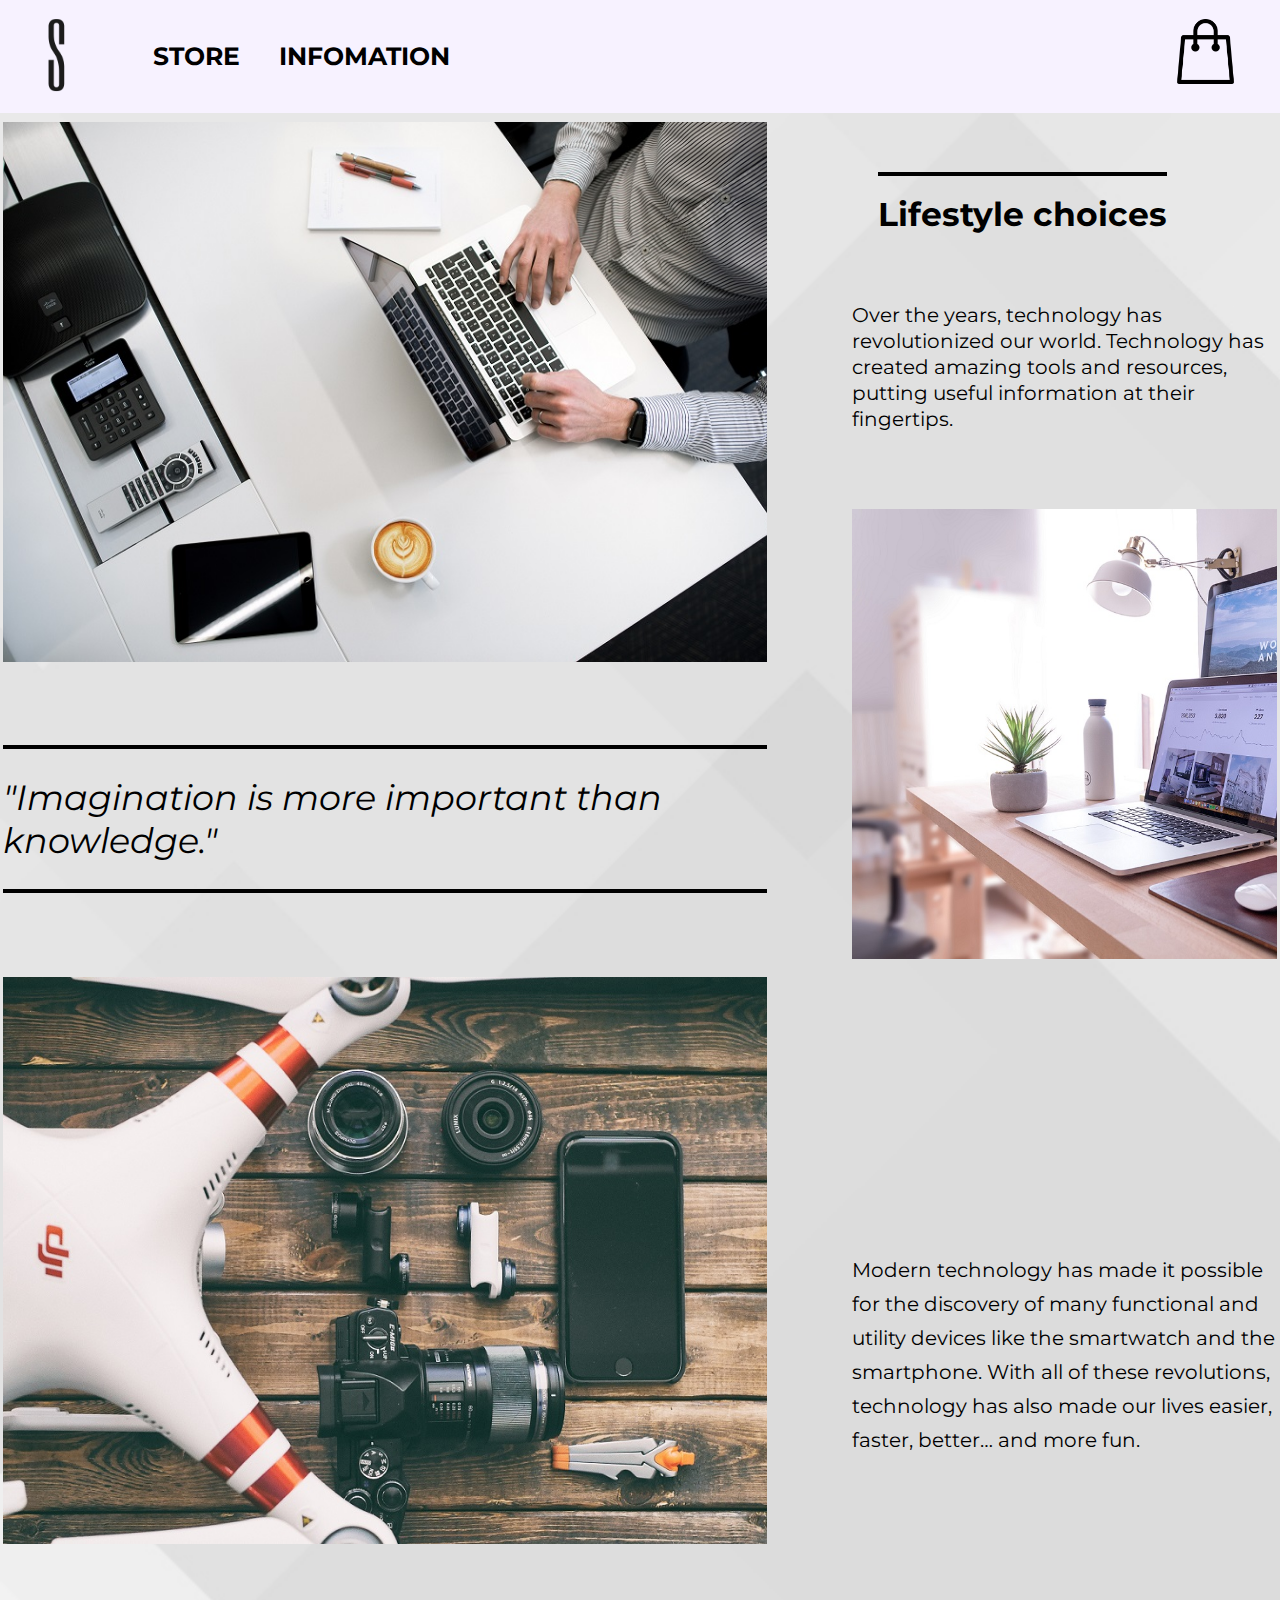
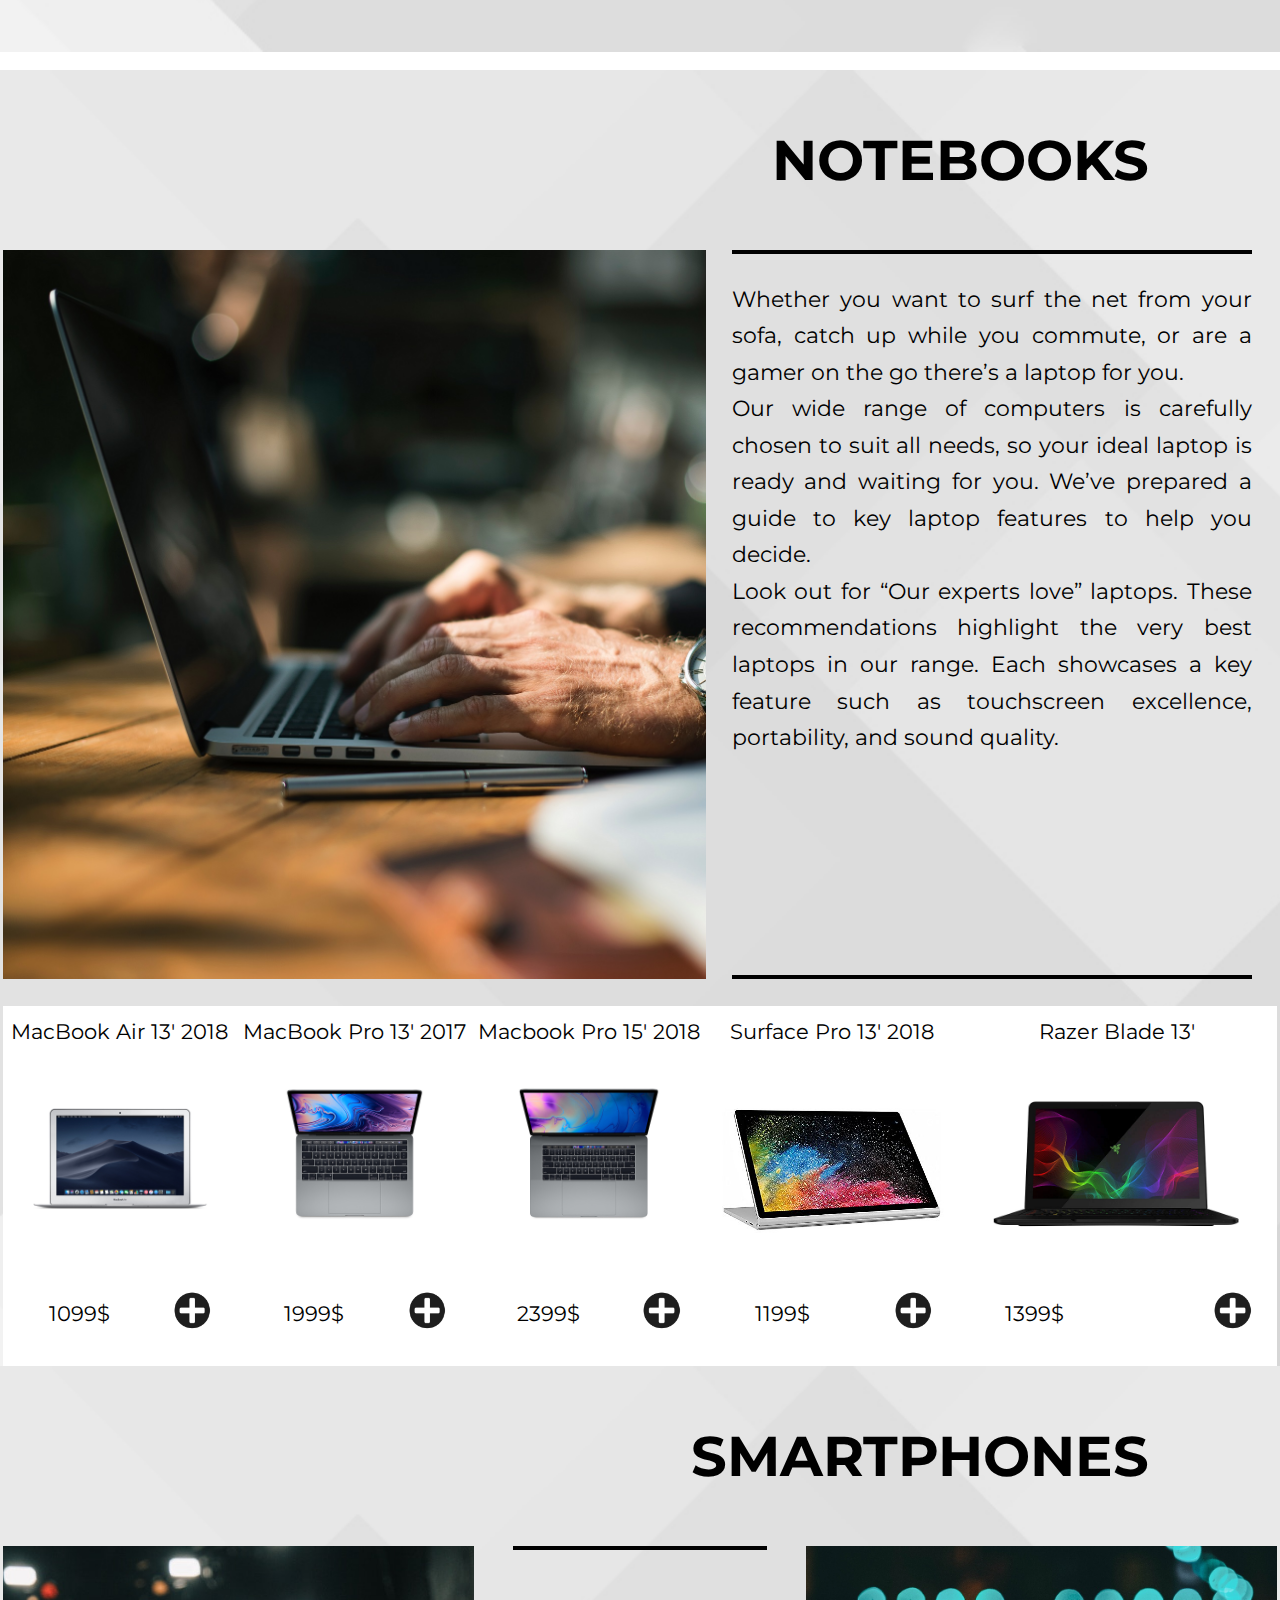
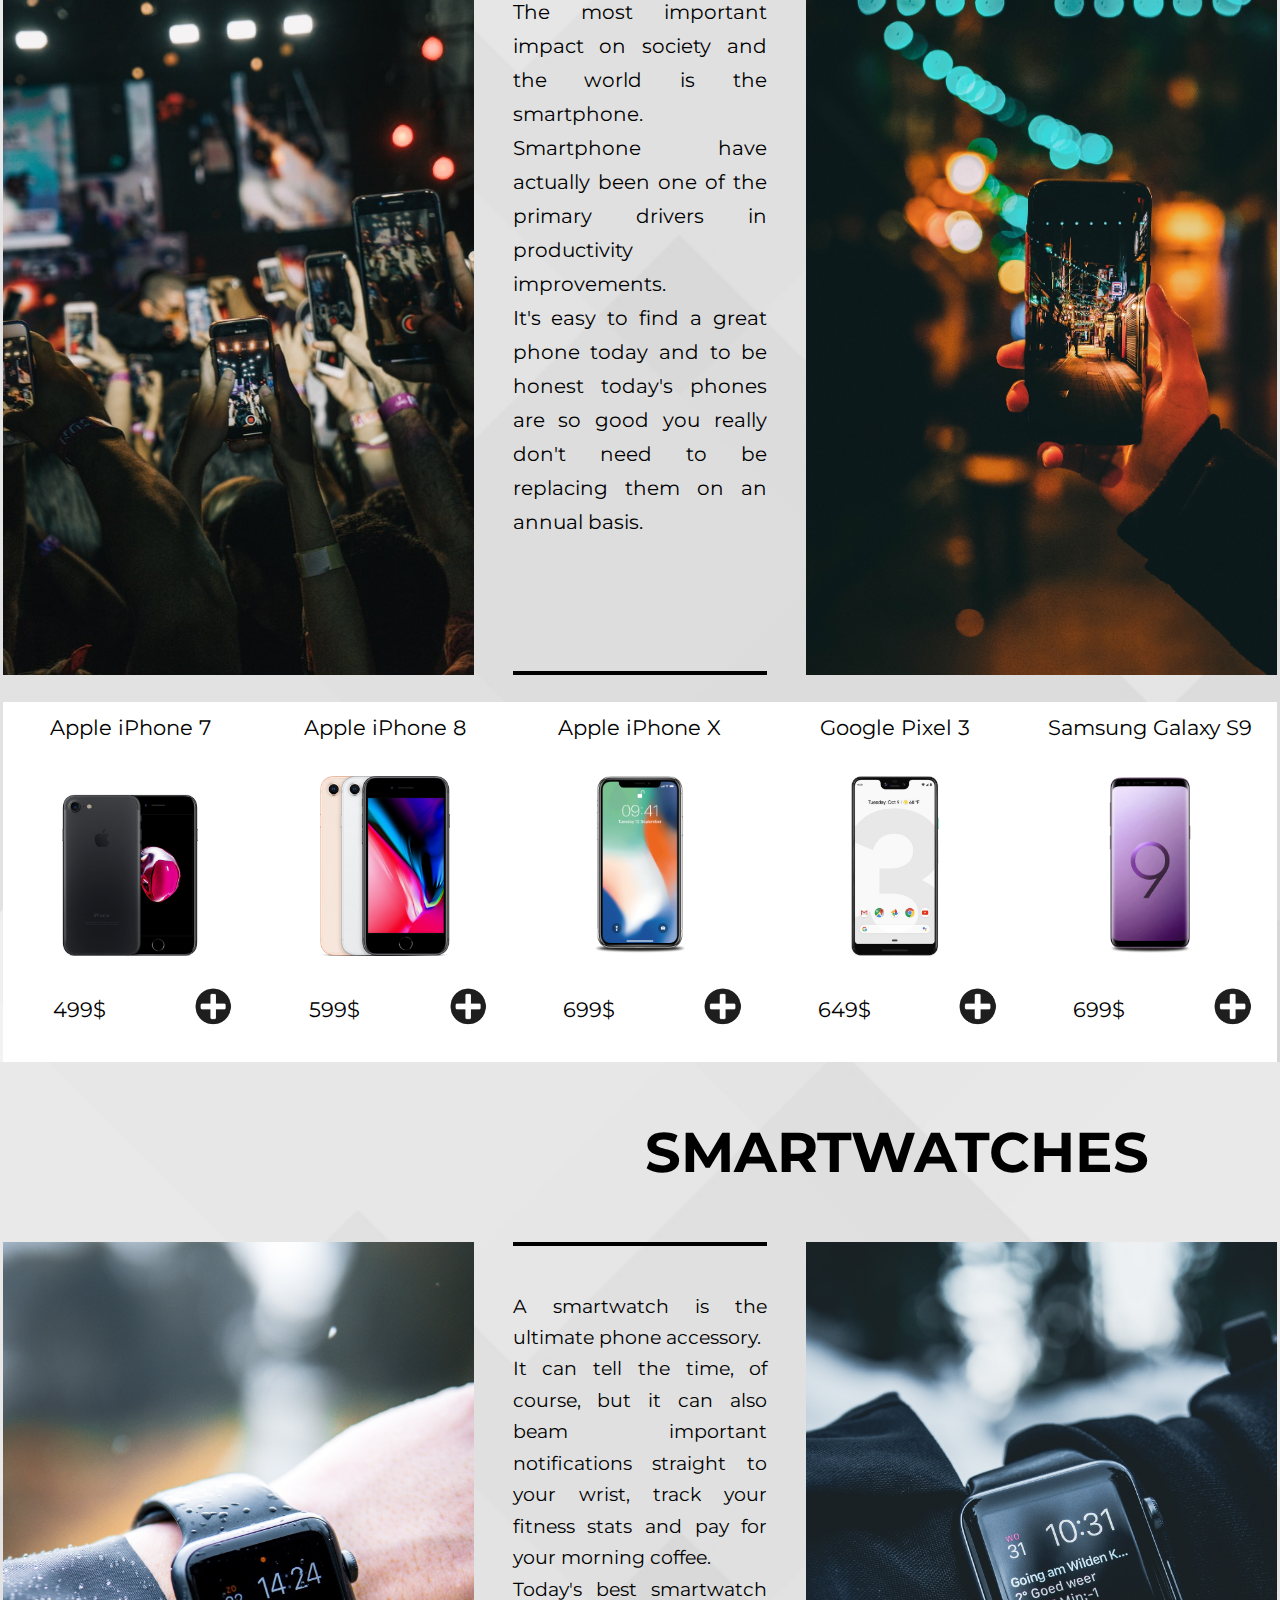
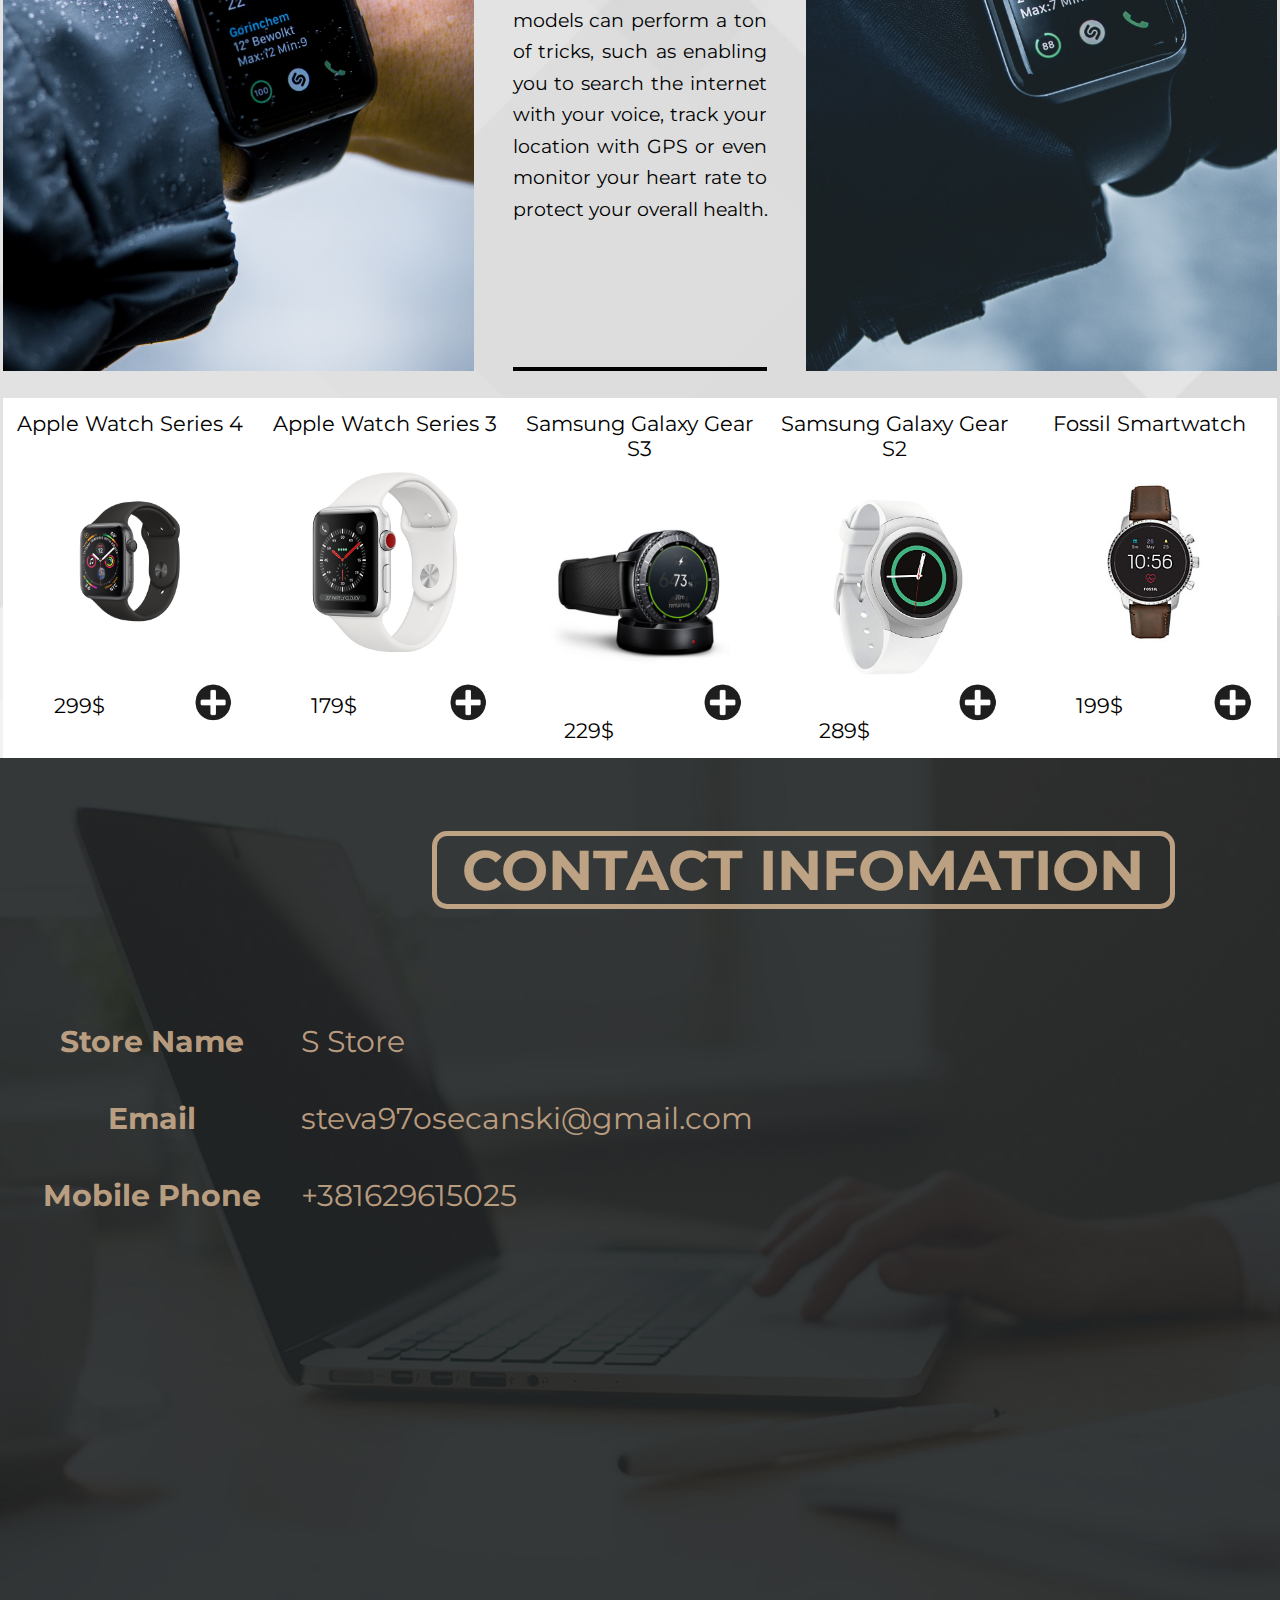
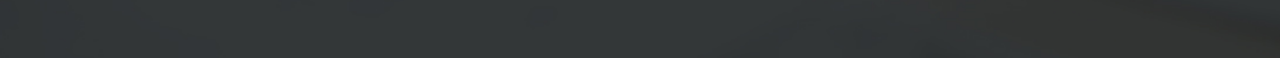
==== index.html @ 07d8c507 "Rename Sajt.html to index.html" ====
<!DOCTYPE html>
<html lang="en">
<head>
    <meta charset="UTF-8">
    <meta name="viewport" content="width=device-width, initial-scale=1.0">
    <meta http-equiv="X-UA-Compatible" content="ie=edge">
    <link rel="icon" href="Slike/slogo.jpg"/>
    <title>S Store</title>
    <link rel="stylesheet" type="text/css" href="Sajt.css">
</head>
<body>
    <header>
        <img class="icon" src="Slike/slogo.jpg" alt="S">
        <div class="drop">
            <div class="dropbtn">STORE</div>
            <div class="dropcon">
                <a id="top">NOTEBOOKS</a>
                <a id="phone">SMARTPHONES</a>
                <a id="watch">SMARTWATCHES</a>
            </div>
        </div>
        <div class="dropinfo"><a id="infor">INFOMATION</a></div>
        <img src="Slike/cart4.png" alt="CART" id="cart">
    </header>
    <section class="grid1">
        <div class="img1"></div>
        <div class="img2"></div>
        <div class="img3"></div>
        <p class="s1t2">
            "Imagination is more important than knowledge."
        </p>
        <h1>Lifestyle choices</h1>
        <p class="s1t">
            Over the years, technology has revolutionized our world. 
            Technology has created amazing tools and resources, putting useful information at their fingertips.
        </p>
        <p class="s1t1">
                Modern technology has made it possible for the discovery of many functional and utility devices like the smartwatch and the smartphone. 
                With all of these revolutions, technology has also made our lives easier, faster, better… and more fun.
        </p>
    </section>
    <section id="laptop">
        <h1 class="lp1">NOTEBOOKS</h1>
        <div class="lpimg1"></div>
        <!-- <div class="lpimg2"></div> -->
        <div class="lpt1">
                Whether you want to surf the net from your sofa, catch up while you commute, or are a gamer on the go there’s a laptop for you. <br>
                Our wide range of computers is carefully chosen to suit all needs, so your ideal laptop is ready and waiting for you. We’ve prepared a guide to key laptop features to help you decide. <br>
                Look out for “Our experts love” laptops. These recommendations highlight the very best laptops in our range. Each showcases a key feature such as touchscreen excellence, portability, and sound quality.
        </div>
    </section>
    <section id="smartphone">
        <h1 class="sp1">SMARTPHONES</h1>
        <div class="spimg1"></div>
        <div class="spimg2"></div>
        <div class="spt1">
            The most important impact on society and the world is the smartphone. <br>
            Smartphone have actually been one of the primary drivers in productivity improvements. <br>
            It's easy to find a great phone today and to be honest today's phones are so good you really don't need to be replacing them on an annual basis.
        </div>
    </section>
    <section id="smartwatch">
        <h1 class="sw1">SMARTWATCHES</h1>
        <div class="swimg1"></div>
        <div class="swimg2"></div>
        <div class="swt1">
                A smartwatch is the ultimate phone accessory. <br>
                It can tell the time, of course, but it can also beam important notifications straight to your wrist, track your fitness stats and pay for your morning coffee.<br>
                Today's best smartwatch models can perform a ton of tricks, such as enabling you to search the internet with your voice, track your location with GPS or even monitor your heart rate to protect your overall health.                
        </div>
    </section>
    <section id="info">
        <h1 id="c" >CONTACT INFOMATION</h1>
		<div class="central">
			<table>
				<tr>
					<th>Store Name</th>
					<td>S Store</td>
				</tr>
				<tr>
					<th>Email</th>
					<td>steva97osecanski@gmail.com</td>
						
				</tr>
				<tr>
					<th>Mobile Phone</th>
					<td>+381629615025</td>
				</tr>
			</table>
		</div>
    </section>
    <button id="topbut"><img src="Slike/arrow.png" alt=""></button>
</body>
<script src="data.js"></script>
<script>
var SStore={
    added: [],
    proizvodi: function(ty, cl, loc){
        var pel=[];
        var kupljeni=[];
        for(var i=0; i<data.products.length; i++){
            if(data.products[i].type == ty){
                pel[i]=document.createElement("div");
                pel[i].classList.add(cl);

                var namep=document.createElement("p");
                namep.innerHTML= data.products[i].name;
                pel[i].appendChild(namep);

                var pic=document.createElement("img");
                pic.src= data.products[i].image;
                pel[i].appendChild(pic);

                var pri=document.createElement("p");
                pri.innerHTML=data.products[i].price + "$";
                pel[i].appendChild(pri);

                var add=document.createElement("img");
                add.src= ("Slike/addcart2.png");
                // that = this;
                add.setAttribute("data-barkod", data.products[i].number);
                add.addEventListener("click", function () {
                    var br = this.getAttribute("data-barkod");
                    SStore.added.push(br);
                    alert("Product added");
                    for (var i = 0; i < SStore.added.length - 1; i++) {
                        if (SStore.added[i] == br) {
                            SStore.added.pop();
                            alert("Product already exists");
                        }
                    }
                    console.log(SStore.added);
                    localStorage.setItem("cart", JSON.stringify(SStore.added)); //local storage unos
                })

                pel[i].appendChild(add);

                document.querySelector(loc).appendChild(pel[i]);
            }
        }
        
    },
    pozovi_korpu:function(){
        window.open("Korpa.html", "_blank"); //otvara sajt u novom tabu
    },
    c: 0,
    scrlaptop: function(){
        var dz=setInterval(function(){
            window.scrollBy(0,30);
            c++;
            if(window.pageYOffset>1410) //pozicija ekrana
                clearInterval(dz);
        },10);
    },
    scrphone: function(){
        var dz=setInterval(function(){
            window.scrollBy(0,30);
            c++;
            if(window.pageYOffset>2475) //pozicija ekrana
                clearInterval(dz);
        },10);
    },
    scrwatch: function(){
        var dz=setInterval(function(){
            window.scrollBy(0,30);
            c++;
            if(window.pageYOffset>3560) //pozicija ekrana
                clearInterval(dz);
        },10);
    },
    scrinfo: function(){
        var dz=setInterval(function(){
            window.scrollBy(0,30);
            c++;
            if(window.pageYOffset>4640) //pozicija ekrana
                clearInterval(dz);
        },10);
    },
    showtop: function(){
        if (document.body.scrollTop > 20 || document.documentElement.scrollTop > 20)
            document.getElementById("topbut").style.display = "block";
        else
            document.getElementById("topbut").style.display = "none";
    },
    backtop: function(){
        document.documentElement.scrollTop = 0;
    }
}

SStore.proizvodi("laptop", "laptops", "#laptop");
SStore.proizvodi("smartphone", "smartphones", "#smartphone");
SStore.proizvodi("smartwatch", "smartwatches", "#smartwatch");

document.querySelector("#cart").addEventListener("click", function(){
    SStore.pozovi_korpu();
});
document.querySelector("#top").addEventListener("click", function(){
    SStore.scrlaptop();
});
document.querySelector("#phone").addEventListener("click", function(){
    SStore.scrphone();
});
document.querySelector("#watch").addEventListener("click", function(){
    SStore.scrwatch();
});
document.querySelector("#infor").addEventListener("click", function(){
    SStore.scrinfo();
});
window.onscroll = function(){SStore.showtop()};
document.querySelector("#topbut").addEventListener("click", function(){
    SStore.backtop();
});
getlocal();
// localStorage.clear();
</script>

</html>
---- Sajt.css ----
@import url('https://fonts.googleapis.com/css?family=Montserrat');
@import url('https://fonts.googleapis.com/css?family=Source+Sans+Pro');
html, body{
    width:100%; height:100%;
    margin:0; padding:0;
}
body *{
    margin:0; padding:0;
    box-sizing:border-box;
    font-family: 'Montserrat', sans-serif;
}
a{ text-decoration:none; }
ol, ul {list-style-type: none;}

header{
    display: grid;
    grid-template-columns: 0.3fr 0.5fr 1fr 1fr 1fr;
    width: 100%;
    font-size: 23px;
    height: 12.5vh;
    line-height: 12.5vh;
    background-color: rgb(247, 242, 255);
    text-align: center;
    position: relative;
    font-family: 'Source Sans Pro', sans-serif;
}
.icon{
    grid-column: 1 / 2;
    width: auto;
    height: 12.5vh;
}
#cart{
    width: auto;
    height: 9.7vh;
    grid-column: 5 / 6;
    justify-self: end;
    padding-right: 3.3vw;
    padding-top: 2.1vh;
    padding-bottom: 0.4vh;
    transition: width 1s, height 1s, padding-top 1s;
    transition-timing-function: ease-out;
}
#cart:hover{
    width: auto;
    height: 12.5vh;
    padding-top: 0.9vh;
    padding-bottom: 0.4vh;
    cursor: pointer;
}
.grid1 {
    display: grid;
    grid-template-columns: 3fr 6fr 1fr 5fr;
    grid-template-rows: 20vh 24vh 17vh 33vh 2vh 21vh 16vh 26vh 12vh;
    padding-left: 0.2vw;
    padding-right: 0.2vw;
    background-image: url("Slike/background5.jpg");
    background-size: cover;
}
.img1{
    background: url(Slike/image1.jpg);
    background-size: cover;
    grid-column: 1 / 3;
    grid-row: 1 / 4;
    margin-top: 1vh;
}
.img2{
    background: url(Slike/image2.jpg);
    background-size: cover;
    grid-column: 4 / 5;
    grid-row: 3 / 5;
}
.img3{
    background: url(Slike/image3.jpg);
    background-size: cover;
    grid-column: 1 / 3;
    grid-row: 6 / 9;
}
.img4{
    background: url(Slike/image4.jpg);
    background-size: cover;
    grid-column: 4 / 5;
    grid-row: 8 / 10;
}
.s1t{
    grid-column: 4 / 5;
    grid-row: 2 / 3; 
    margin-top: 1vh;
    margin-right: 1vw;
    font-size: 20px;
    line-height: 1.3em;
}
.grid1 h1{
    font-size: 33px;
    grid-column: 3 / 5;
    grid-row: 1 / 2; 
    align-self: center;
    justify-self: center;
    border-top: 4px solid black;
    padding-top: 2vh;
}
.s1t1{
    grid-column: 4 / 5;
    grid-row: 7 / 9;
    font-size: 20px;
    align-self: center;
    justify-self: center;
    line-height: 1.7em;
}
.s1t2{
    grid-column: 1 / 3;
    grid-row: 4 / 6;
    font-style: italic;
    font-size: 35px;
    align-self: center;
    justify-self: center;
    border-top: 4px solid black;
    border-bottom: 4px solid black;
    padding-top: 3vh;
    padding-bottom: 3vh;
}
.dropinfo{
    grid-column: 3 / 4;
    justify-self: start;
    align-self: center;
    
}
.dropinfo a{
    color: black;
    font-weight: bold;
    font-size: 25px;
    cursor: pointer;
}
.dropbtn{
    height: 10vh;
    width: 7vw;
    color: black;
    font-weight: bold;
    font-size: 25px;
    cursor: pointer;
}
.drop{
    grid-column: 2 / 3;
    justify-self: end;
    margin-right: 3vw;
    align-items: center;
}
.dropcon{
    position: absolute;
    display: none;
    background-color: rgb(247, 242, 255);
    min-width: 170px;
    z-index: 1;
    transition: all 0.5s ease-out;
}
.dropcon a {
    height: 5.3vh;
    line-height: 5.3vh;
    font-size: 16px;
    color: black;
    text-align: center;
    display: block;
    transition: all 0.25s ease-out;
}
.dropcon a:hover{
    background-color: rgb(224, 189, 151, 0.8);
    cursor: pointer;
}
.drop:hover .dropcon{
    display: block;
}
#laptop{
    display: grid;
    grid-template-columns: 2.7fr 2.7fr 2.7fr 2.7fr 2.7fr;
    grid-template-rows: 20vh 24vh 27vh 33vh 40vh;
    margin-top: 2vh;
    padding-left: 0.2vw;
    padding-right: 0.2vw;
    background-image: url("Slike/background5.jpg");
    background-size: cover;
}
.lp1{
    grid-column: 1 / 6;
    grid-row: 1 / 2;
    font-size: 56px;
    justify-self: right;
    align-self: center;
    padding-right: 10vw;
}
.lpimg1{
    background: url(Slike/imagelaptop1.jpg);
    background-size: cover;
    grid-column: 1 / 4;
    grid-row: 2 / 5;
    margin-bottom: 3vh;
}
.lpt1{
    grid-column: 4 / 6;
    grid-row: 2 / 5;
    font-size: 21.5px;
    text-align: justify;
    line-height: 1.7em;
    margin-left: 2vw;
    margin-right: 2vw;
    padding-top: 3vh;
    border-bottom: 4px solid black;
    border-top: 4px solid black;
    margin-bottom: 3vh;
}
.laptops{
    position: relative;
    font-size: 21px;
    padding-top: 1.5vh;
    text-align: center;
    background-color: white;
    transition: all 0.1s ease-out;
}
.laptops img{
    width: auto;
    height: 28vh;
    padding-top: 4vh;
    padding-bottom: 4vh;
}
.laptops p:nth-child(3){
    width: 12vw;
    text-align: center;
}
.laptops img:nth-child(4){
    width: 5vw;
    height: auto;
    position: absolute;
    padding-right: 2vw;
    right: 0;
    bottom: 0;
}
.laptops:hover{
    border: 2px outset rgb(224, 189, 151, 0.8);
    border-radius: 3px;
}
#smartphone{
    display: grid;
    grid-template-columns: 2.7fr 2.7fr 2.7fr 2.7fr 2.7fr;
    grid-template-rows: 20vh 24vh 27vh 33vh 40vh;
    padding-left: 0.2vw;
    padding-right: 0.2vw;
    background-image: url("Slike/background5.jpg");
    background-size: cover;
}
.sp1{
    grid-column: 1 / 6;
    grid-row: 1 / 2;
    font-size: 56px;
    justify-self: right;
    align-self: center;
    padding-right: 10vw;
}
.spimg1{
    background: url(Slike/imagesmartphone1.jpg);
    background-size: cover;
    grid-column: 1 / 3;
    grid-row: 2 / 5;
    margin-right: 3vw;
    margin-bottom: 3vh;
}
.spimg2{
    background: url(Slike/imagesmartphone2.jpg);
    background-size: cover;
    grid-column: 4 / 6;
    grid-row: 2 / 5;
    margin-left: 3vw;
    margin-bottom: 3vh;
}
.spt1{
    grid-column: 3 / 4;
    grid-row: 2 / 5;
    font-size: 20px;
    padding-top: 5vh;
    text-align: justify;
    line-height: 1.7em;
    border-bottom: 4px solid black;
    border-top: 4px solid black;
    margin-bottom: 3vh;
}
.smartphones{
    position: relative;
    font-size: 21px;
    padding-top: 1.5vh;
    text-align: center;
    background-color: white;
    transition: all 0.1s ease-out;
}
.smartphones img{
    width: auto;
    height: 28vh;
    padding-top: 4vh;
    padding-bottom: 4vh;
}
.smartphones p:nth-child(3){
    width: 12vw;
    text-align: center;
}
.smartphones img:nth-child(4){
    width: 5vw;
    height: auto;
    position: absolute;
    padding-right: 2vw;
    right: 0;
    bottom: 0;
}
.smartphones:hover{
    border: 2px outset rgb(224, 189, 151, 0.8);
    border-radius: 3px;
}
#smartwatch{
    display: grid;
    grid-template-columns: 2.7fr 2.7fr 2.7fr 2.7fr 2.7fr;
    grid-template-rows: 20vh 24vh 27vh 33vh 40vh;
    padding-left: 0.2vw;
    padding-right: 0.2vw;
    background-image: url("Slike/background5.jpg");
    background-size: cover;
}
.sw1{
    grid-column: 1 / 6;
    grid-row: 1 / 2;
    font-size: 56px;
    justify-self: right;
    align-self: center;
    padding-right: 10vw;
}
.swimg1{
    background: url(Slike/imagesmartwatch1.1.jpg);
    background-size: cover;
    grid-column: 1 / 3;
    grid-row: 2 / 5;
    margin-right: 3vw;
    margin-bottom: 3vh;
}
.swimg2{
    background: url(Slike/imagesmartwatch2.1.jpg);
    background-size: cover;
    grid-column: 4 / 6;
    grid-row: 2 / 5;
    margin-left: 3vw;
    margin-bottom: 3vh;
}
.swt1{
    grid-column: 3 / 4;
    grid-row: 2 / 5;
    font-size: 18.5px;
    padding-top: 5vh;
    text-align: justify;
    line-height: 1.7em;
    border-bottom: 4px solid black;
    border-top: 4px solid black;
    margin-bottom: 3vh;
}
.smartwatches{
    position: relative;
    font-size: 21px;
    padding-top: 1.5vh;
    text-align: center;
    background-color: white;
    transition: all 0.1s ease-out;
}
.smartwatches img{
    width: auto;
    height: 28vh;
    padding-top: 4vh;
    padding-bottom: 4vh;
}
.smartwatches p:nth-child(3){
    width: 12vw;
    text-align: center;
}
.smartwatches img:nth-child(4){
    width: 5vw;
    height: auto;
    position: absolute;
    padding-right: 2vw;
    right: 0;
    bottom: 0;
}
.smartwatches:hover{
    border: 2px outset rgb(224, 189, 151, 0.8);
    border-radius: 3px;
}
#info{
    display: grid;
    grid-template-columns: 2.7fr 2.7fr 2.7fr;
    grid-template-rows: 25vh 25vh 25vh 25vh;
    padding-left: 0.2vw;
    padding-right: 0.2vw;
    background: url(Slike/infoimage4.jpg);
    background-size: cover;
    color: rgb(224, 189, 151, 0.8);
}
#info h1{
    grid-column: 2 / 4;
    grid-row: 1 / 2;
    align-self: center;
    font-size: 56px;
    justify-self: right;
    margin-right: 8vw;
    padding: 0 2vw;
    border: 5px solid rgb(224, 189, 151, 0.8);
    border-radius: 15px;
}
#info .central{
    grid-column: 1 / 3;
    grid-row: 2 / 3;
    font-size: 30px;
}
.central table{
    border-spacing: 40px;
}
#topbut{
    display: none;
    position: fixed; 
    bottom: 20px;
    right: 30px; 
    z-index: 99;
    border: none;
    outline: none; 
    background-color: rgb(143, 117, 94, 0.8);
    color: black;
    cursor: pointer; 
    padding: 15px; 
    border-radius: 20%;
    transition: all 0.3s ease-out;
}
#topbut img{
    height:50px;
    width: auto;
}
#topbut:hover{
    background-color: rgb(143, 117, 94);
}
#infor{
    transition: all 0.1s ease-out;
    padding-bottom: 1vh;
}
#infor:hover{
    border-bottom: 3px solid black;
}
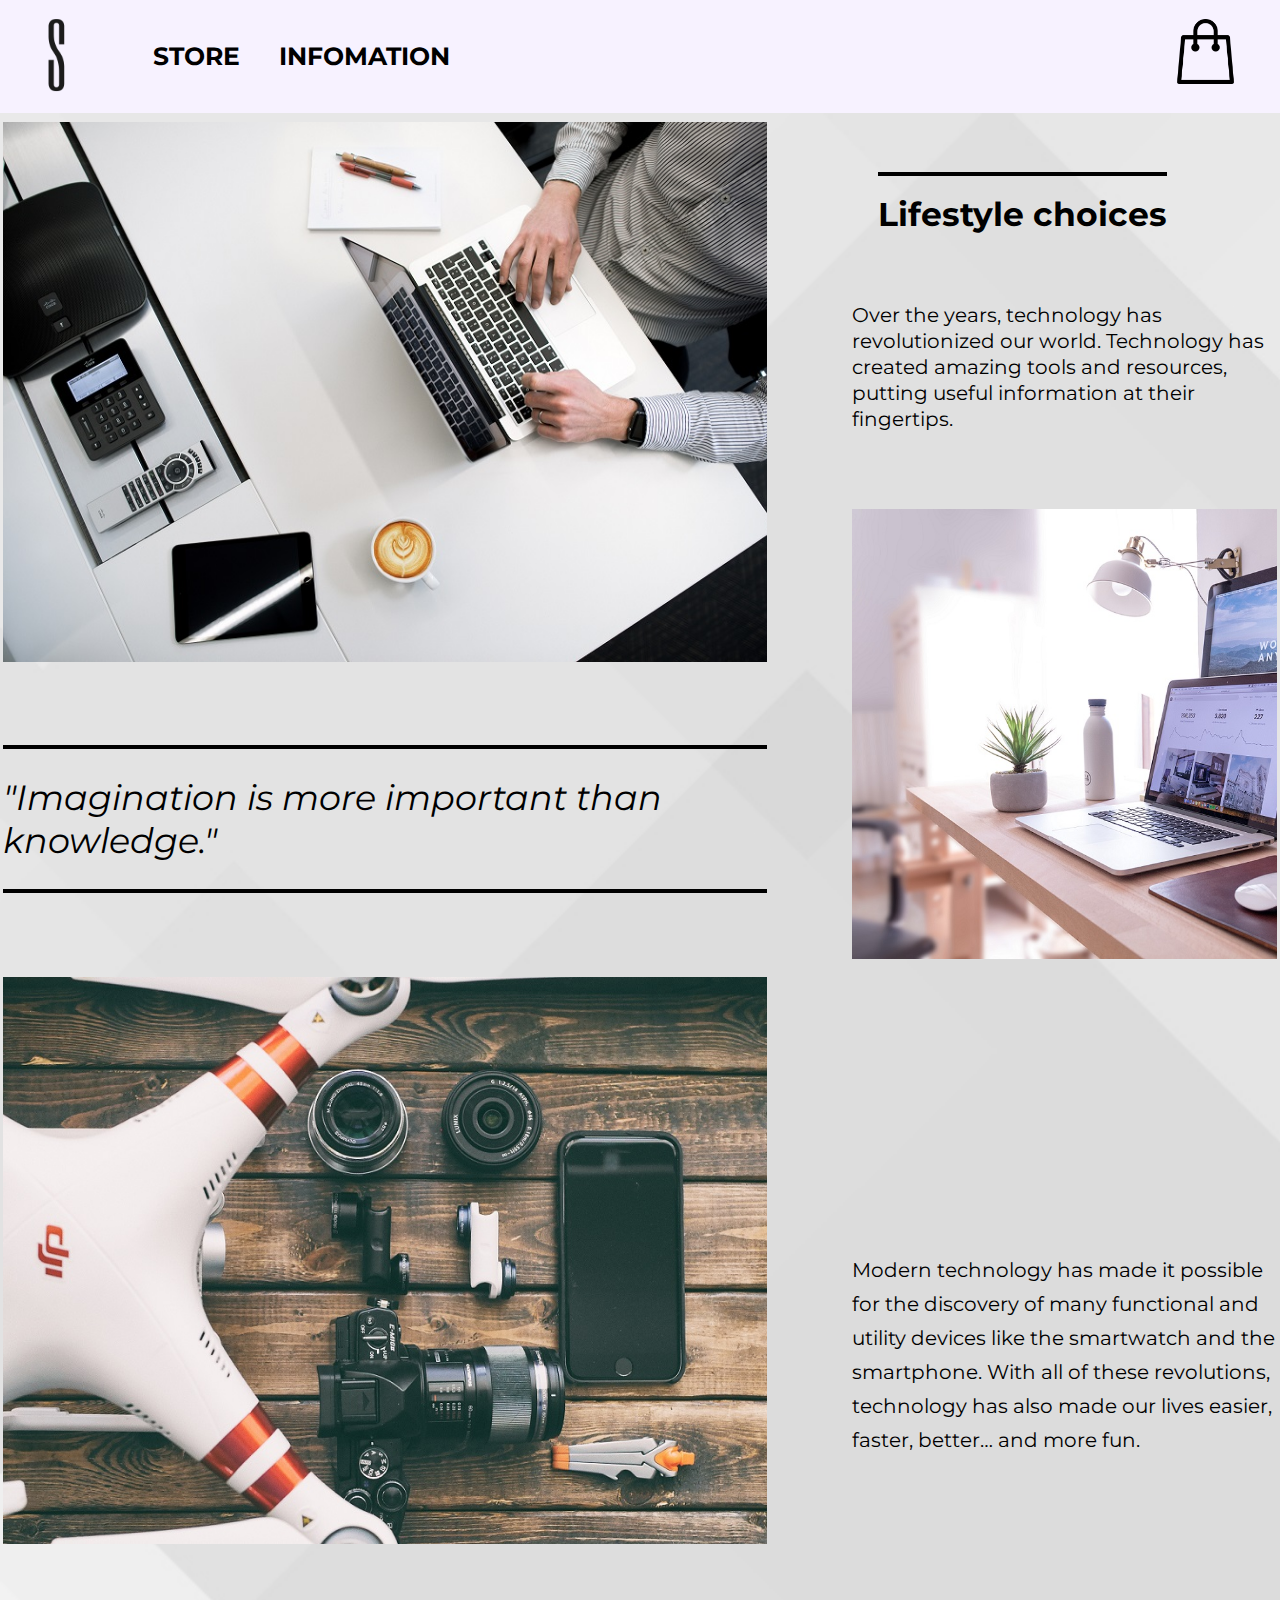
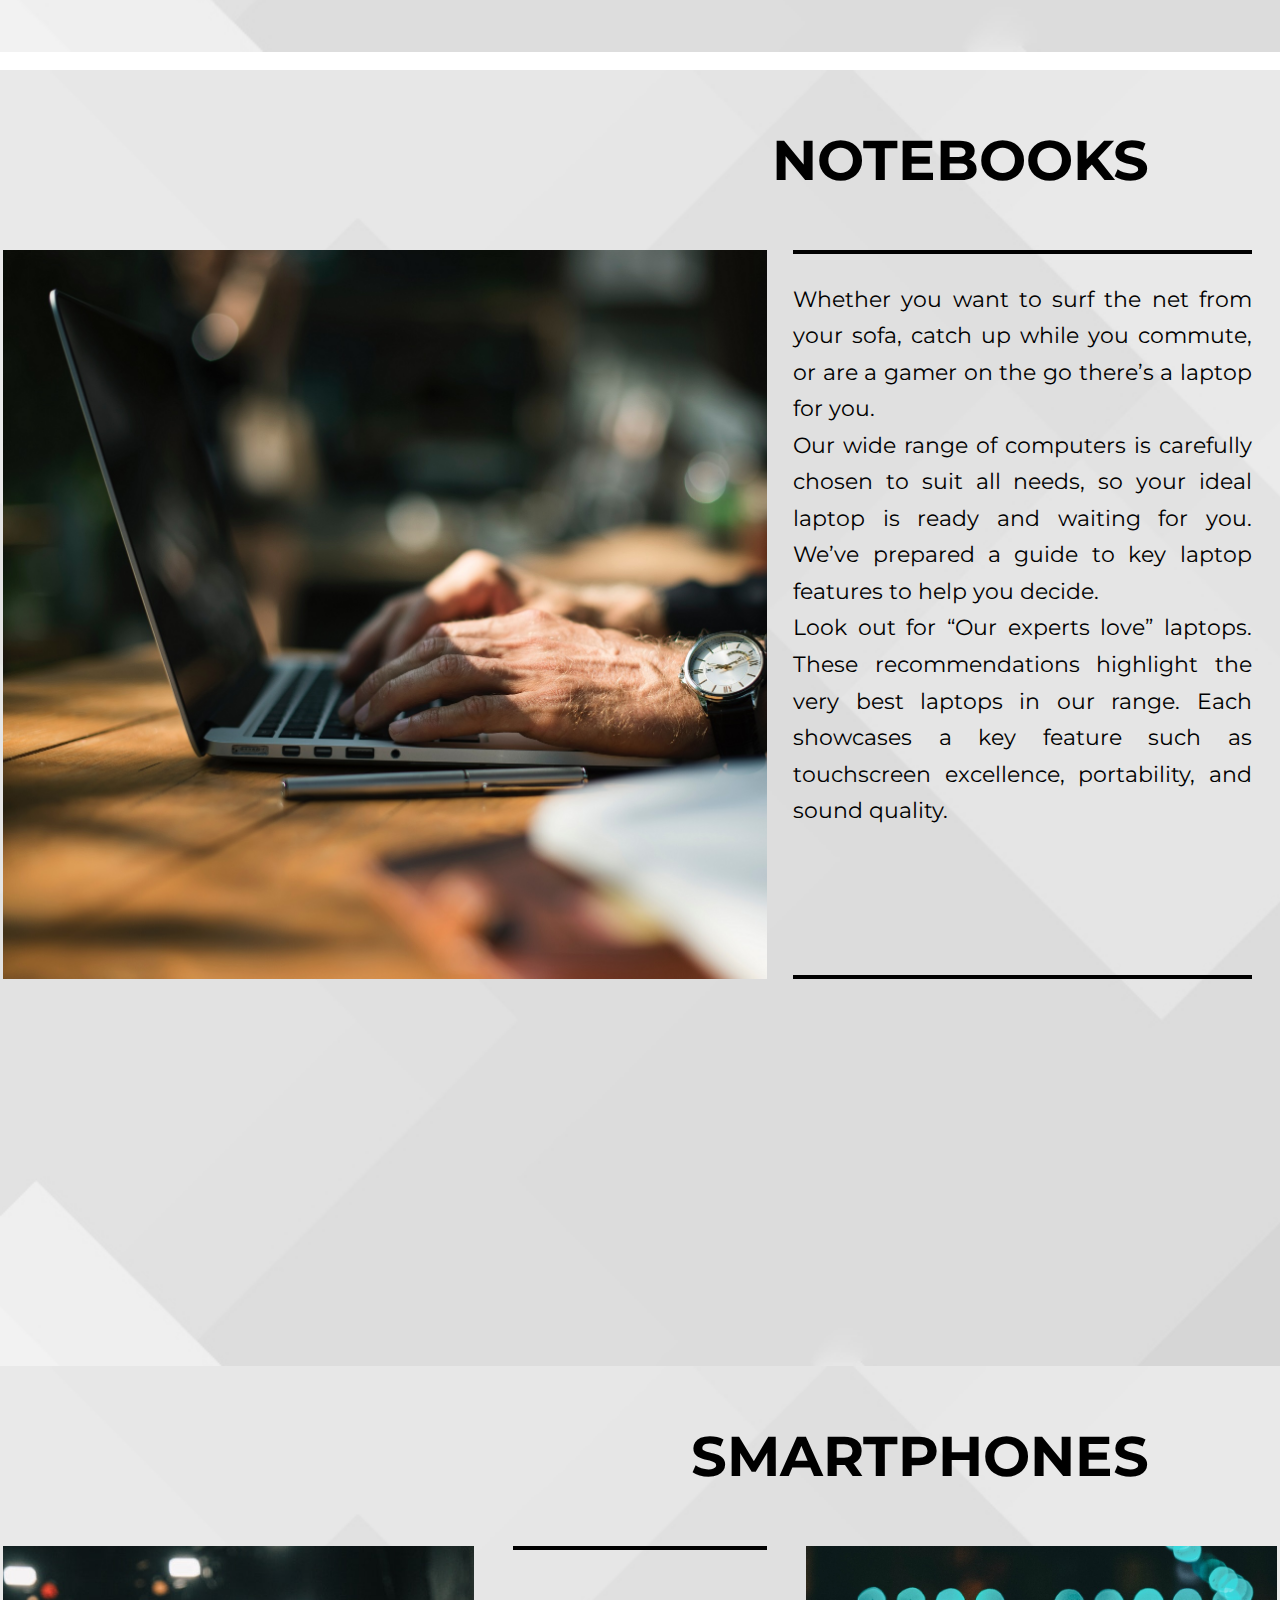
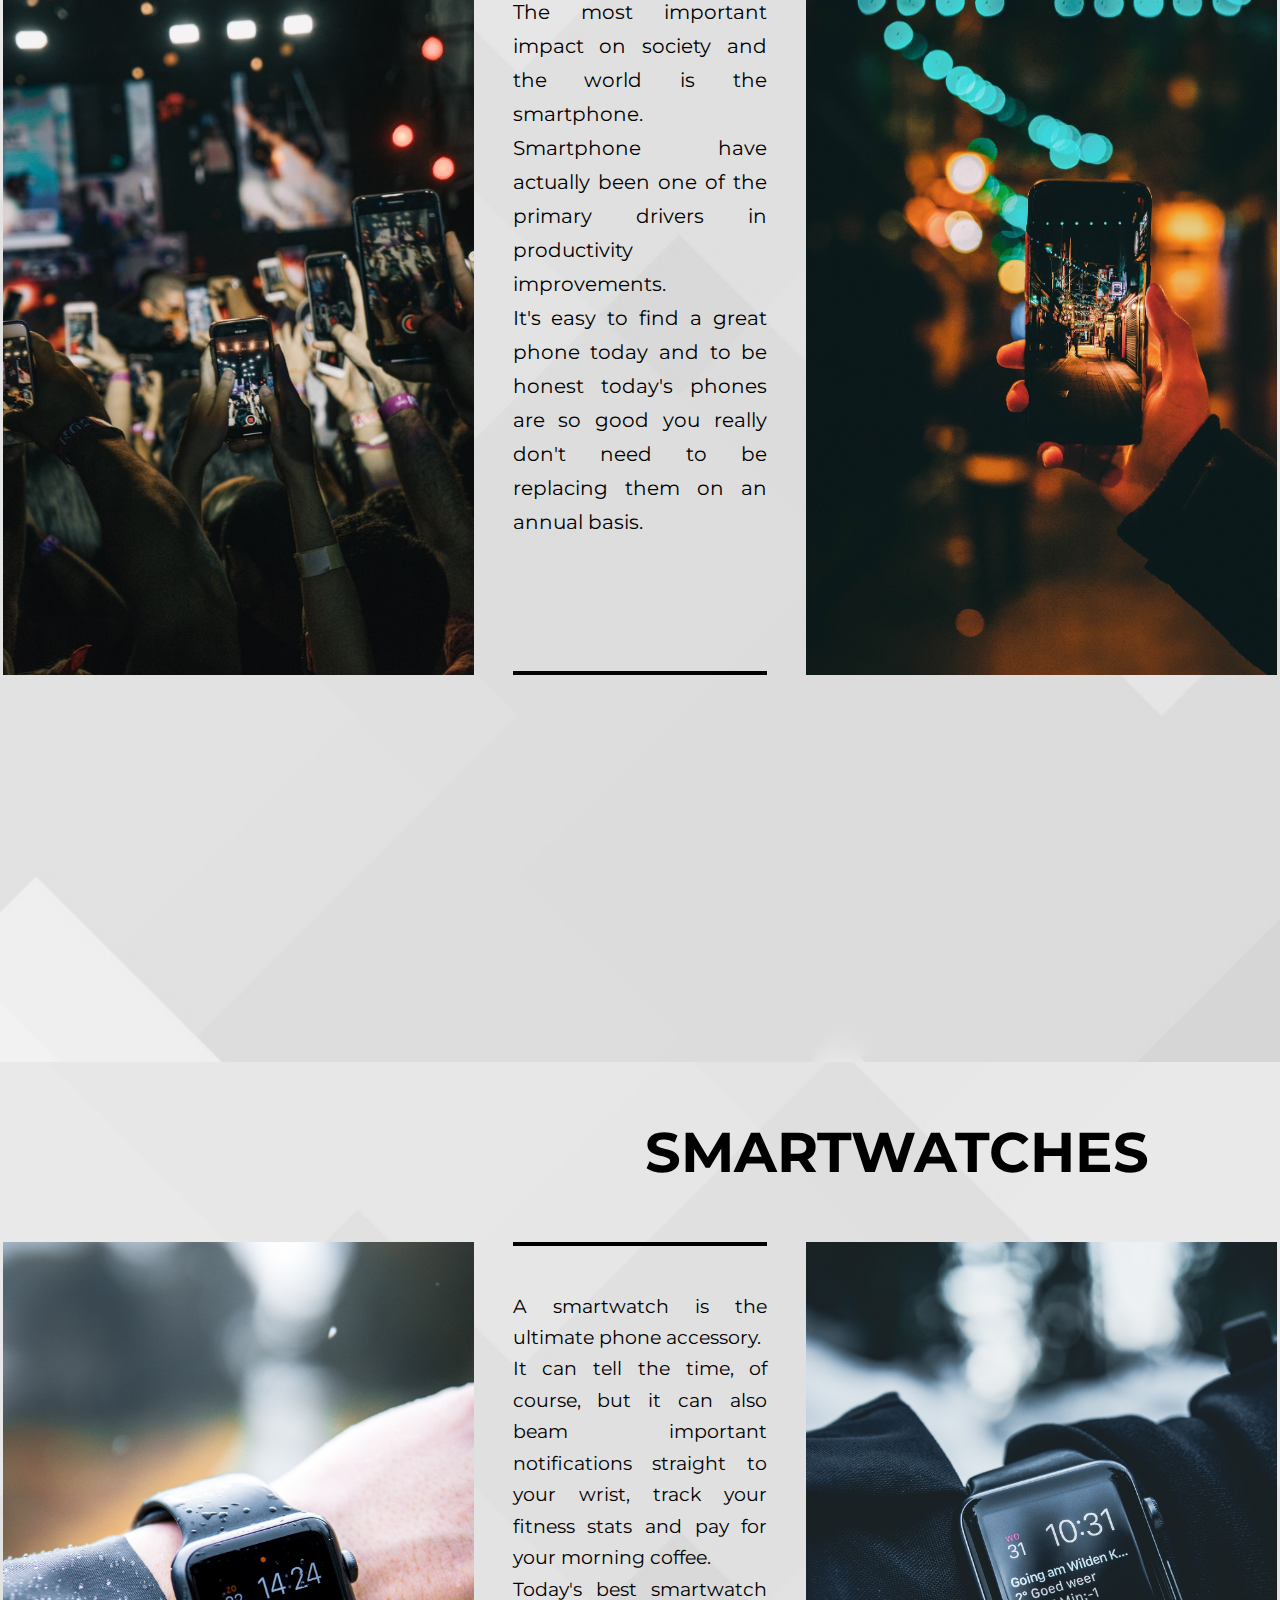
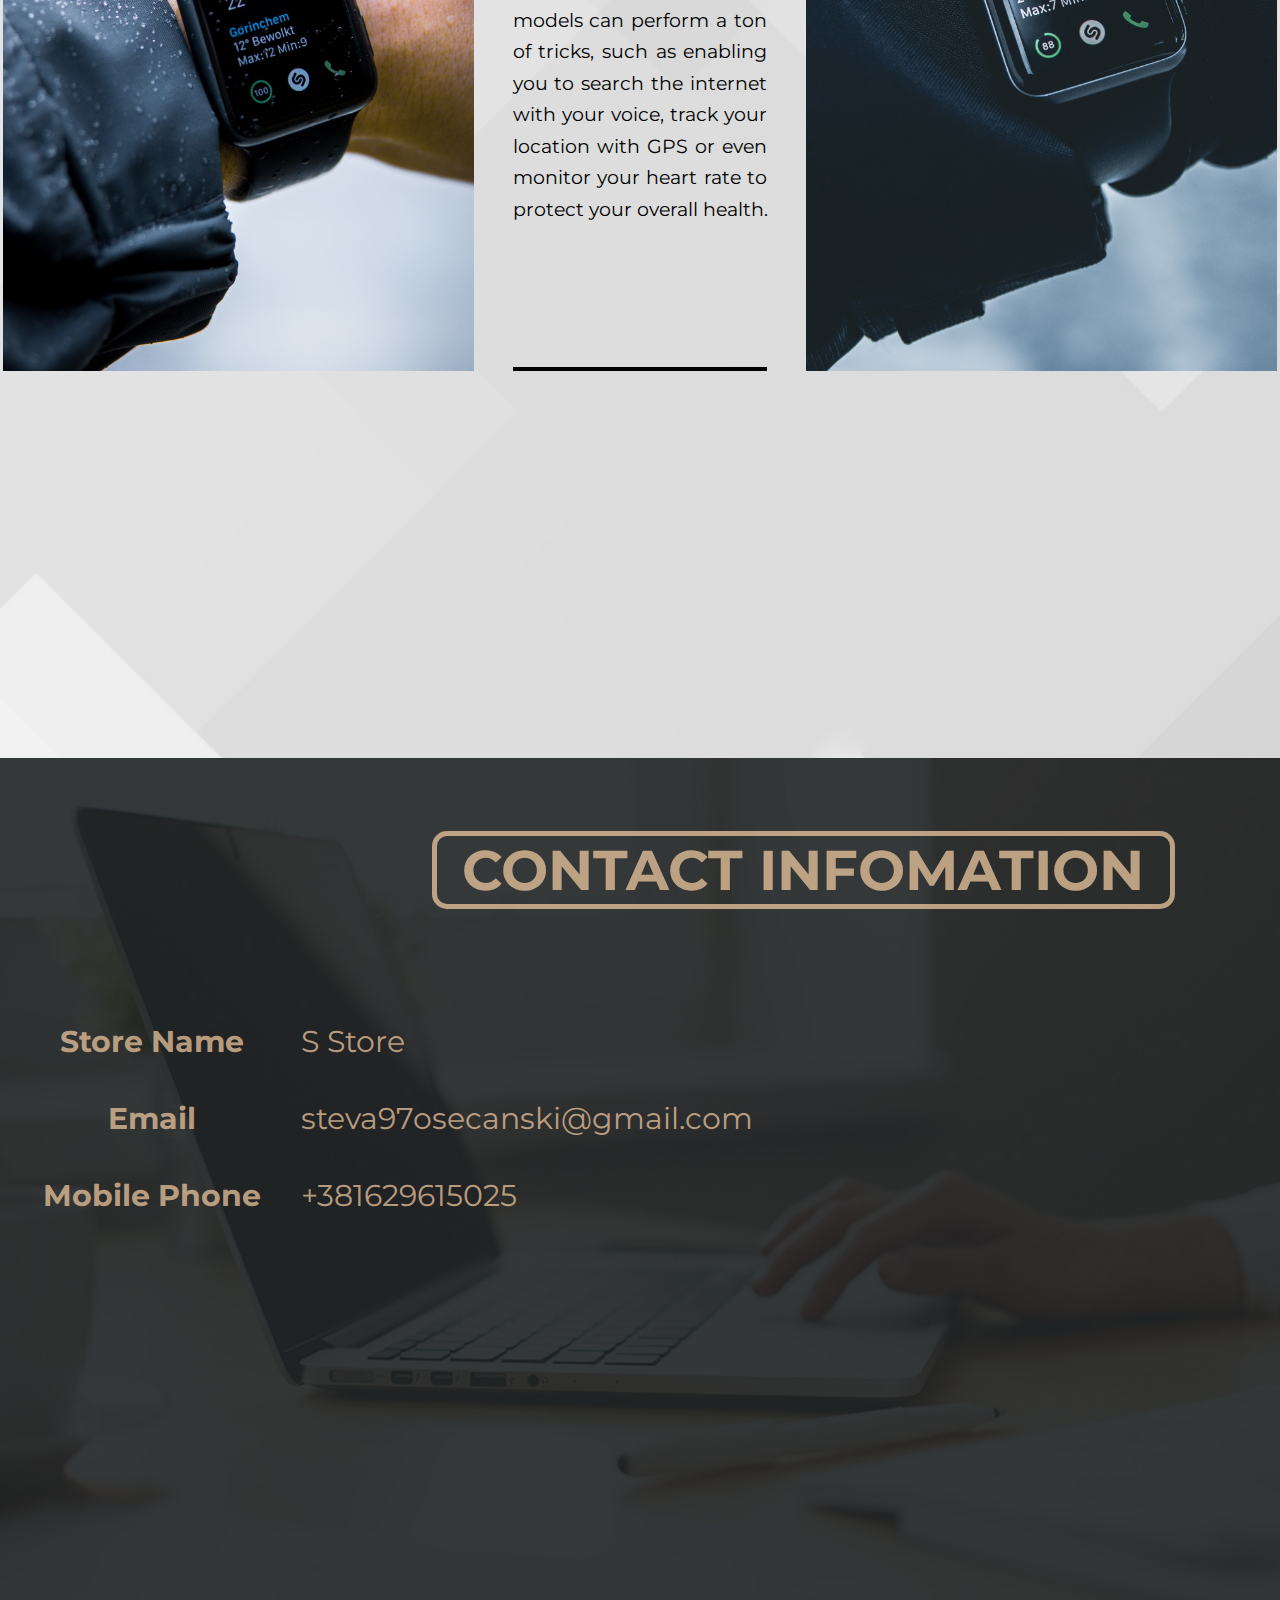
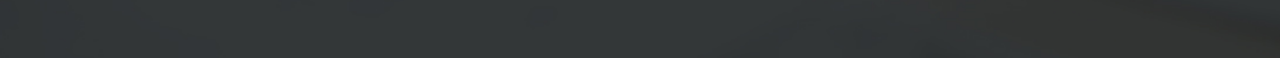
==== commit 5eca243c: "Add files via upload" ====
--- a/index.html
+++ b/index.html
@@ -92,126 +92,6 @@
     <button id="topbut"><img src="Slike/arrow.png" alt=""></button>
 </body>
 <script src="data.js"></script>
-<script>
-var SStore={
-    added: [],
-    proizvodi: function(ty, cl, loc){
-        var pel=[];
-        var kupljeni=[];
-        for(var i=0; i<data.products.length; i++){
-            if(data.products[i].type == ty){
-                pel[i]=document.createElement("div");
-                pel[i].classList.add(cl);
+<script src="Sajt.js"></script>
 
-                var namep=document.createElement("p");
-                namep.innerHTML= data.products[i].name;
-                pel[i].appendChild(namep);
-
-                var pic=document.createElement("img");
-                pic.src= data.products[i].image;
-                pel[i].appendChild(pic);
-
-                var pri=document.createElement("p");
-                pri.innerHTML=data.products[i].price + "$";
-                pel[i].appendChild(pri);
-
-                var add=document.createElement("img");
-                add.src= ("Slike/addcart2.png");
-                // that = this;
-                add.setAttribute("data-barkod", data.products[i].number);
-                add.addEventListener("click", function () {
-                    var br = this.getAttribute("data-barkod");
-                    SStore.added.push(br);
-                    alert("Product added");
-                    for (var i = 0; i < SStore.added.length - 1; i++) {
-                        if (SStore.added[i] == br) {
-                            SStore.added.pop();
-                            alert("Product already exists");
-                        }
-                    }
-                    console.log(SStore.added);
-                    localStorage.setItem("cart", JSON.stringify(SStore.added)); //local storage unos
-                })
-
-                pel[i].appendChild(add);
-
-                document.querySelector(loc).appendChild(pel[i]);
-            }
-        }
-        
-    },
-    pozovi_korpu:function(){
-        window.open("Korpa.html", "_blank"); //otvara sajt u novom tabu
-    },
-    c: 0,
-    scrlaptop: function(){
-        var dz=setInterval(function(){
-            window.scrollBy(0,30);
-            c++;
-            if(window.pageYOffset>1410) //pozicija ekrana
-                clearInterval(dz);
-        },10);
-    },
-    scrphone: function(){
-        var dz=setInterval(function(){
-            window.scrollBy(0,30);
-            c++;
-            if(window.pageYOffset>2475) //pozicija ekrana
-                clearInterval(dz);
-        },10);
-    },
-    scrwatch: function(){
-        var dz=setInterval(function(){
-            window.scrollBy(0,30);
-            c++;
-            if(window.pageYOffset>3560) //pozicija ekrana
-                clearInterval(dz);
-        },10);
-    },
-    scrinfo: function(){
-        var dz=setInterval(function(){
-            window.scrollBy(0,30);
-            c++;
-            if(window.pageYOffset>4640) //pozicija ekrana
-                clearInterval(dz);
-        },10);
-    },
-    showtop: function(){
-        if (document.body.scrollTop > 20 || document.documentElement.scrollTop > 20)
-            document.getElementById("topbut").style.display = "block";
-        else
-            document.getElementById("topbut").style.display = "none";
-    },
-    backtop: function(){
-        document.documentElement.scrollTop = 0;
-    }
-}
-
-SStore.proizvodi("laptop", "laptops", "#laptop");
-SStore.proizvodi("smartphone", "smartphones", "#smartphone");
-SStore.proizvodi("smartwatch", "smartwatches", "#smartwatch");
-
-document.querySelector("#cart").addEventListener("click", function(){
-    SStore.pozovi_korpu();
-});
-document.querySelector("#top").addEventListener("click", function(){
-    SStore.scrlaptop();
-});
-document.querySelector("#phone").addEventListener("click", function(){
-    SStore.scrphone();
-});
-document.querySelector("#watch").addEventListener("click", function(){
-    SStore.scrwatch();
-});
-document.querySelector("#infor").addEventListener("click", function(){
-    SStore.scrinfo();
-});
-window.onscroll = function(){SStore.showtop()};
-document.querySelector("#topbut").addEventListener("click", function(){
-    SStore.backtop();
-});
-getlocal();
-// localStorage.clear();
-</script>
-
-</html>
+</html>